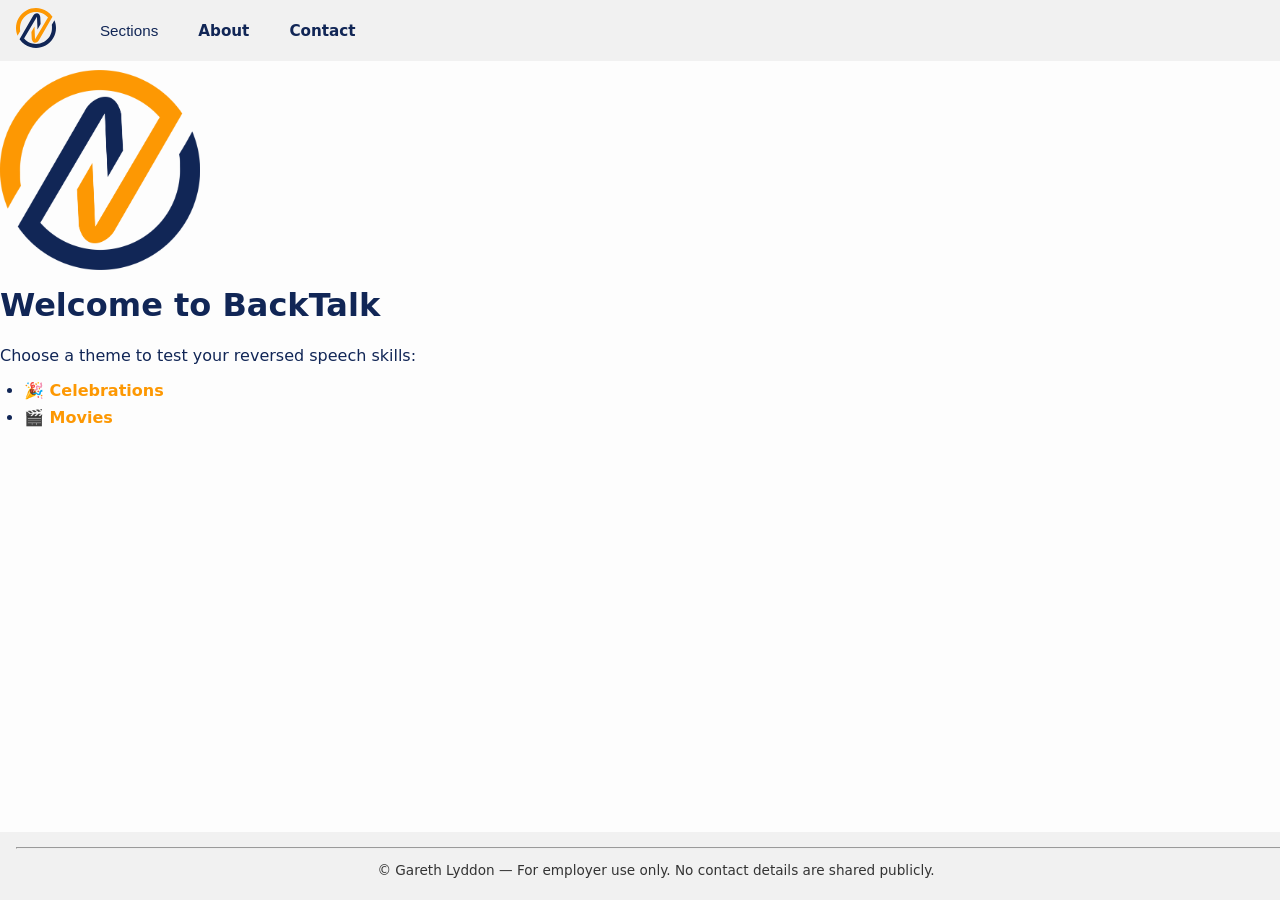
==== index.html @ bd533bce "Update index.html" ====
<!DOCTYPE html>
<html lang="en">
<head>
  <meta charset="UTF-8" />
  <meta name="viewport" content="width=device-width, initial-scale=1.0" />
  <title>BackTalk</title>
  <link rel="icon" href="img/favicon.ico" type="image/x-icon" />
  <link rel="stylesheet" href="css/style.css" />
  <link rel="stylesheet" href="css/navbar.css" />
  <link rel="stylesheet" href="css/landing.css" />
</head>
<body>
  <div id="header"></div>

  <main class="landing">
    <div class="logo-container">
      <img src="svg/logo.svg" alt="Logo" onerror="this.src='img/logo.png'" class="logo" />
    </div>
    <h1>Welcome to BackTalk</h1>
    <p>Choose a theme to test your reversed speech skills:</p>
    <ul class="category-list">
      <li><a href="html/section.html?category=celebrations">🎉 Celebrations</a></li>
      <li><a href="html/section.html?category=movies">🎬 Movies</a></li>
    </ul>
  </main>

  <div id="footer"></div>
  <script src="js/include-loader.js"></script>
  <script src="js/menu-loader.js"></script>
</body>
</html>
---- css/style.css ----
/* the corporate colours are 
#FD9803 Vivid orange
#112656 Very dark blue
*/

/* === RESET & BASE === */
html, body {
  margin: 0;
  padding: 0;
  height: 100%;
  font-family: system-ui, sans-serif;
  display: flex;
  flex-direction: column;
  box-sizing: border-box;
}

body {
  padding-top: 70px;  /* ensures content is not hidden under fixed header */
  padding-bottom: 80px; /* ensures content is not hidden under fixed footer */
  background-color: #fdfdfd;
  color: #112656;
}

/* === CONTAINER === */
.container {
  flex: 1;
  max-width: 1200px;
  margin: 0 auto;
  padding: 2rem;
}

/* === LOGO === */
.logo {
  max-width: 200px;
  display: block;
  margin-bottom: 1rem;
 vertical-align: middle;
}

/* === TYPOGRAPHY & LISTS === */
h1, h2, h3 {
  margin-top: 1rem;
}

ul {
  text-align: left;
  padding-left: 1.5rem;
  margin-bottom: 1.5rem;
}

ul li {
  margin-bottom: 0.5rem;
}

/* === LINKS === */
a {
  color: #FD9803;
  font-weight: bold;
  text-decoration: none;
}

a:hover {
  text-decoration: underline;
}

/* === CARDS === */
.card {
  background: white;
  border-radius: 0.5rem;
  padding: 1rem;
  margin: 1.5rem 0;
  box-shadow: 0 2px 8px rgba(0, 0, 0, 0.1);
}

/* === RESPONSIVE SPACING === */
@media screen and (max-width: 768px) {
  body {
    padding-top: 90px;
    padding-bottom: 90px;
  }

  .container {
    padding: 1rem;
  }
}

#reverse-game {
  max-width: 600px;
  margin: 2rem auto;
  padding: 1rem;
  border: 2px dashed #ccc;
  border-radius: 12px;
  background-color: #fdfdfd;
}

.game-controls button {
  margin: 0.5rem;
  padding: 0.6rem 1rem;
  font-size: 1rem;
}

.playback-speed {
  margin-top: 1rem;
}

.phonetic {
  margin-top: 1rem;
  font-family: 'Courier New', monospace;
  color: #333;
}
---- css/navbar.css ----
/* NAVBAR STYLES */

header {
  position: fixed;
  top: 0;
  left: 0;
  width: 100%;
  z-index: 1000;
}

footer {
  background-color: #f1f1f1;
  text-align: center;
  padding: 0.5rem 1rem;
  font-size: 0.85rem;
  color: #333;
  position: fixed;
  bottom: 0;
  left: 0;
  width: 100%;
  z-index: 1000;
  white-space: nowrap;
}

body {
  padding-top: 70px;   /* Space for header */
  padding-bottom: 80px; /* Space for footer */
}

.navbar {
  background-color: #f1f1f1;
  padding: 0.5rem 1rem;
  width: 100%;
}

.nav-container {
  display: flex;
  justify-content: flex-start; /* changed from space-between */
  align-items: center;
  gap: 1rem;
  max-width: 100%;
}

.nav-logo {
  font-size: 1.25rem;
  font-weight: bold;
  color: white;
  text-decoration: none;
  margin-right: 1rem;
}

.nav-links {
  display: flex;
  gap: 1rem;
  align-items: center;
  flex-wrap: wrap;
}

.nav-button {
  background: none;
  border: none;
  color: #112656;
  text-decoration: none;
  padding: 0.4rem 0.75rem;
  font-size: 0.95rem;
  cursor: pointer;
  transition: background-color 0.3s ease;
}

.nav-button:hover,
.nav-dropdown:hover .nav-button {
  background-color: #FD9803;
  color: #112656;
  border-radius: 4px;
}

.nav-dropdown {
  position: relative;
  display: inline-block;
}

.nav-dropdown-content {
  display: none;
  position: absolute;
  background-color: white;
  color: #112656;
  min-width: 240px;
  box-shadow: 0px 4px 8px rgba(0, 0, 0, 0.2);
  z-index: 1000;
}

.nav-dropdown-content a {
  color: #112656;
  padding: 0.75rem 1rem;
  text-decoration: none;
  display: block;
  font-size: 0.95rem;
}

.nav-dropdown-content a:hover {
  background-color: #f1f1f1;
}

.nav-dropdown:hover .nav-dropdown-content {
  display: block;
}
---- css/landing.css ----
/* landing.css - custom styles for index.html */

.nav {
  margin: 1rem 0;
}

.dropdown {
  position: relative;
  display: inline-block;
}

.dropdown-content {
  display: none;
  position: absolute;
  background-color: white;
  min-width: 200px;
  box-shadow: 0px 8px 16px rgba(0, 0, 0, 0.2);
  z-index: 1;
}

.dropdown-content a {
  color: #112656;
  padding: 12px 16px;
  text-decoration: none;
  display: block;
}

.dropdown-content a:hover {
  background-color: #f1f1f1;
}

.dropdown:hover .dropdown-content {
  display: block;
}

.section-links {
  text-align: left;
  margin-top: 2rem;
}

.section-links ul {
  list-style-type: none;
  padding: 0;
}

.section-links li {
  padding: 0.5rem 0;
}

.section-links a {
  color: #FD9803;
  font-weight: bold;
  text-decoration: none;
}

.section-links a:hover {
  text-decoration: underline;
}
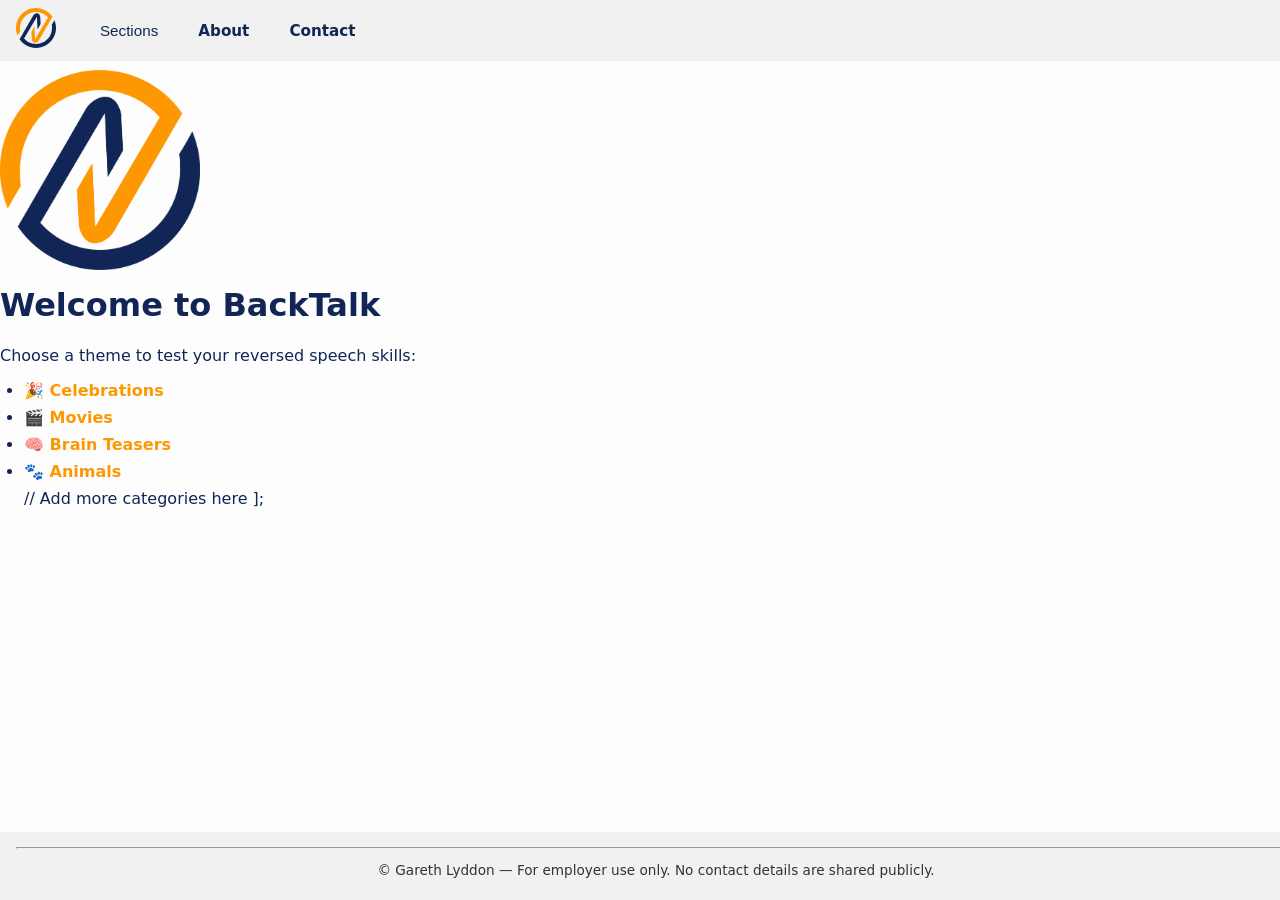
==== commit 91f4150d: "Update index.html" ====
--- a/index.html
+++ b/index.html
@@ -21,6 +21,10 @@
     <ul class="category-list">
       <li><a href="html/section.html?category=celebrations">🎉 Celebrations</a></li>
       <li><a href="html/section.html?category=movies">🎬 Movies</a></li>
+      <li><a href="html/section.html?category=brains">🧠 Brain Teasers</a></li>
+      <li><a href="html/section.html?category=animals">🐾 Animals</a></li>
+    // Add more categories here
+  ];
     </ul>
   </main>
 
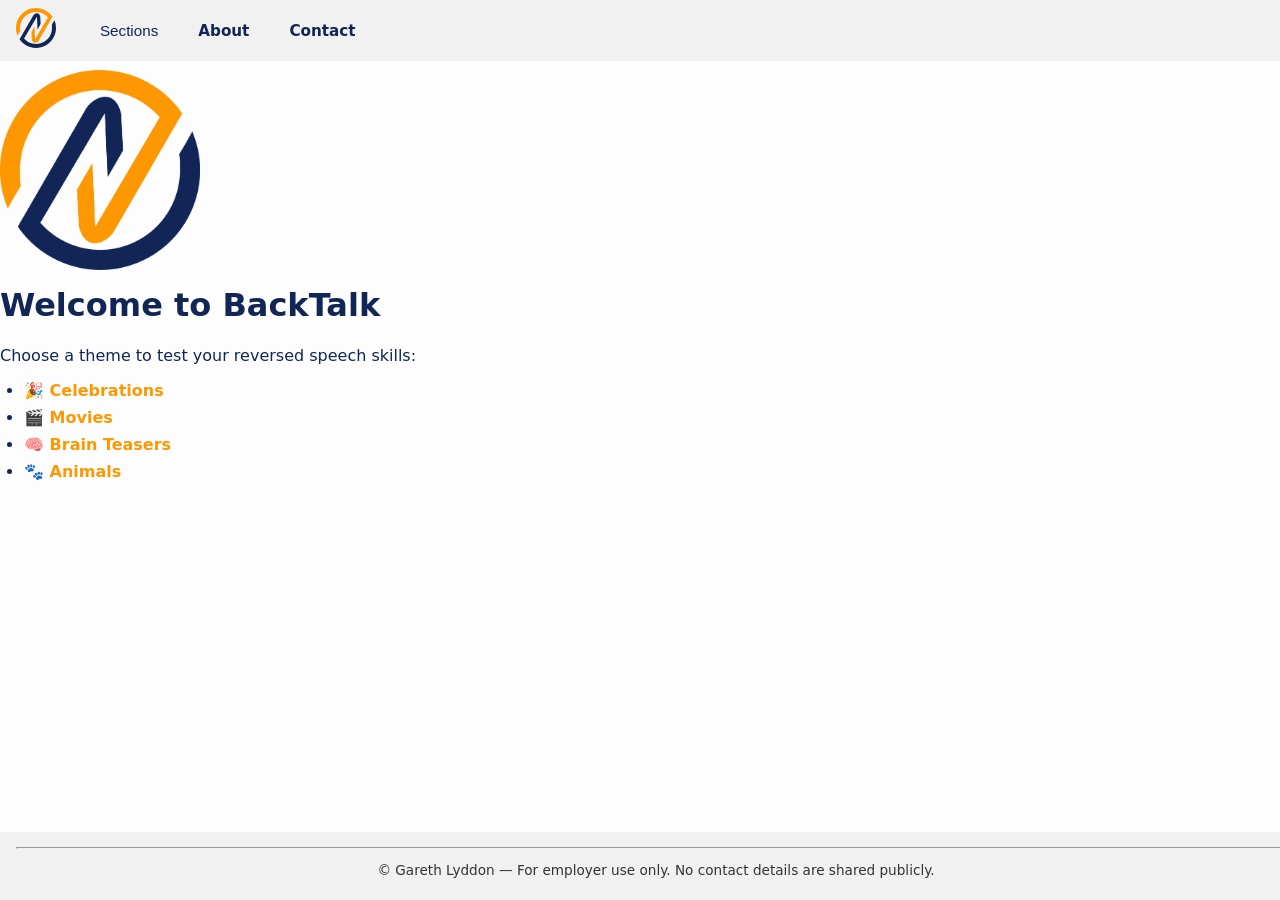
==== commit 5fa41b3e: "Update index.html" ====
--- a/index.html
+++ b/index.html
@@ -23,8 +23,6 @@
       <li><a href="html/section.html?category=movies">🎬 Movies</a></li>
       <li><a href="html/section.html?category=brains">🧠 Brain Teasers</a></li>
       <li><a href="html/section.html?category=animals">🐾 Animals</a></li>
-    // Add more categories here
-  ];
     </ul>
   </main>
 
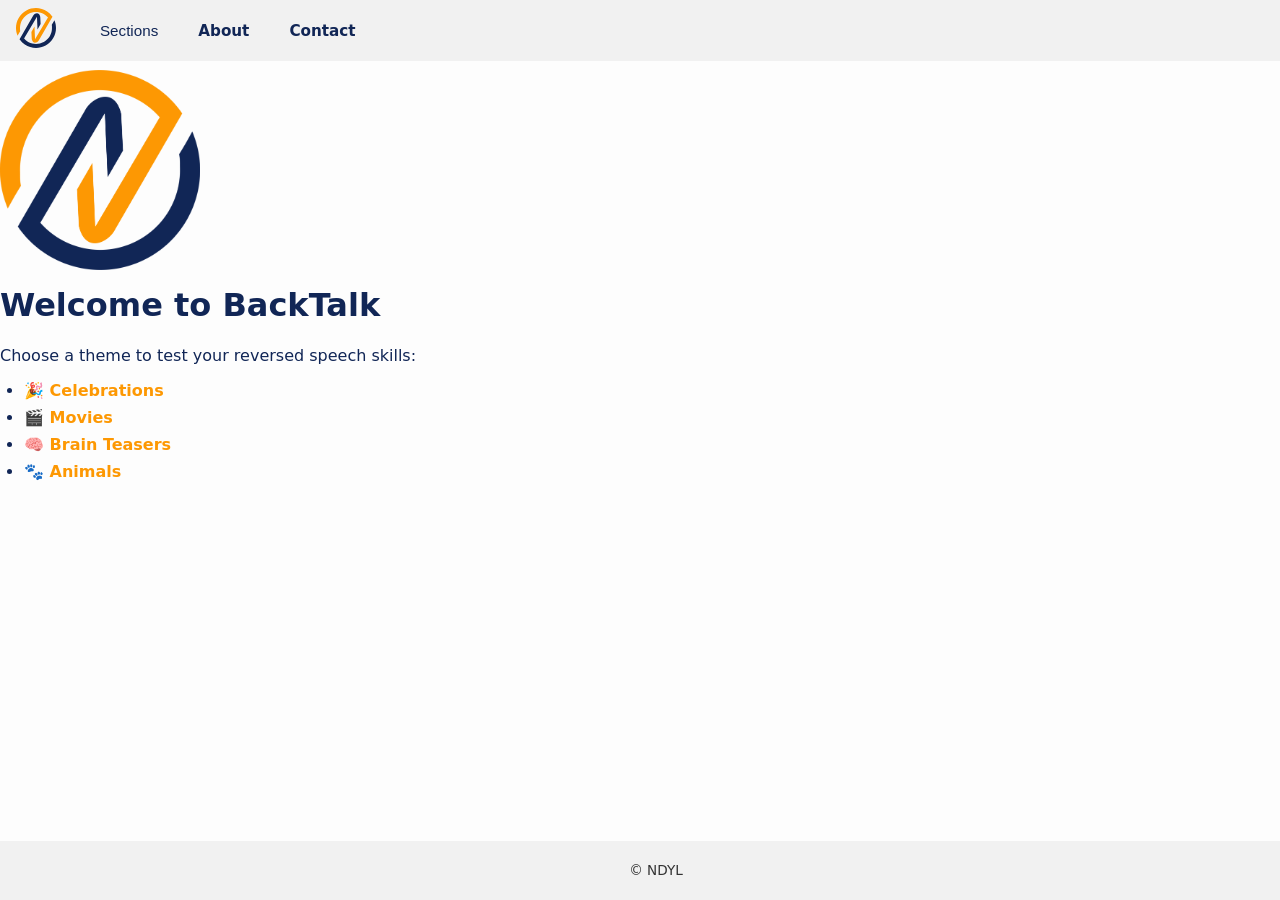
==== commit c93a1c93: "Add files via upload" ====
(no text change in the page or its own stylesheets)
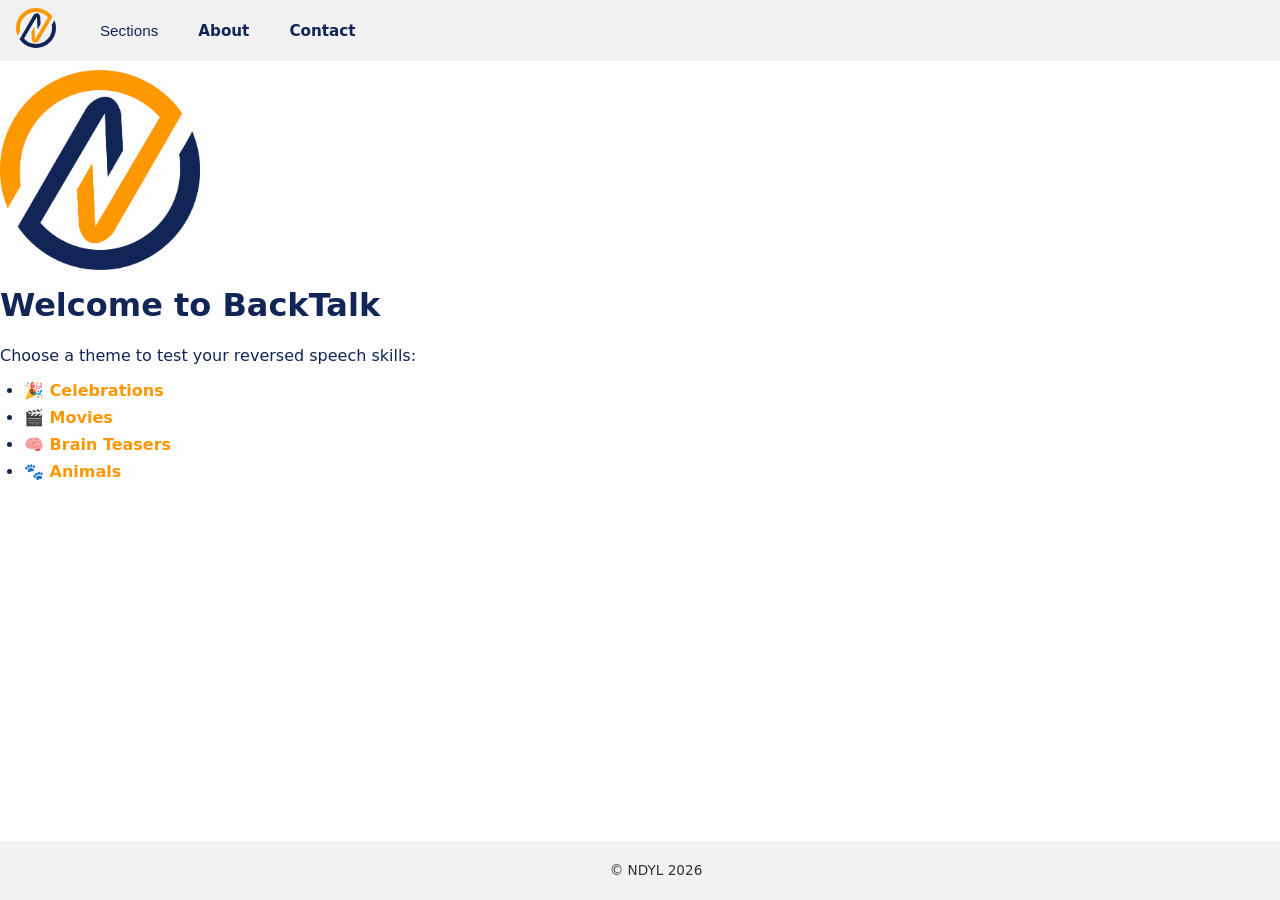
==== commit d1e7c0cc: "Update index.html" ====
--- a/index.html
+++ b/index.html
@@ -27,7 +27,6 @@
   </main>
 
   <div id="footer"></div>
-  <script src="js/include-loader.js"></script>
-  <script src="js/menu-loader.js"></script>
+  <script src="js/header-footer-loader.js"></script>
 </body>
 </html>
--- a/css/navbar.css
+++ b/css/navbar.css
@@ -84,24 +84,24 @@
   display: none;
   position: absolute;
   background-color: white;
-  color: #112656;
-  min-width: 240px;
-  box-shadow: 0px 4px 8px rgba(0, 0, 0, 0.2);
-  z-index: 1000;
+  min-width: 160px;
+  box-shadow: 0px 8px 16px rgba(0,0,0,0.2);
+  z-index: 1;
+  padding: 8px 0;
 }
 
 .nav-dropdown-content a {
-  color: #112656;
-  padding: 0.75rem 1rem;
+  color: black;
+  padding: 8px 16px;
+  display: block;
   text-decoration: none;
-  display: block;
-  font-size: 0.95rem;
 }
 
 .nav-dropdown-content a:hover {
   background-color: #f1f1f1;
 }
 
+/* Show dropdown when hovering over the button */
 .nav-dropdown:hover .nav-dropdown-content {
   display: block;
-}+}
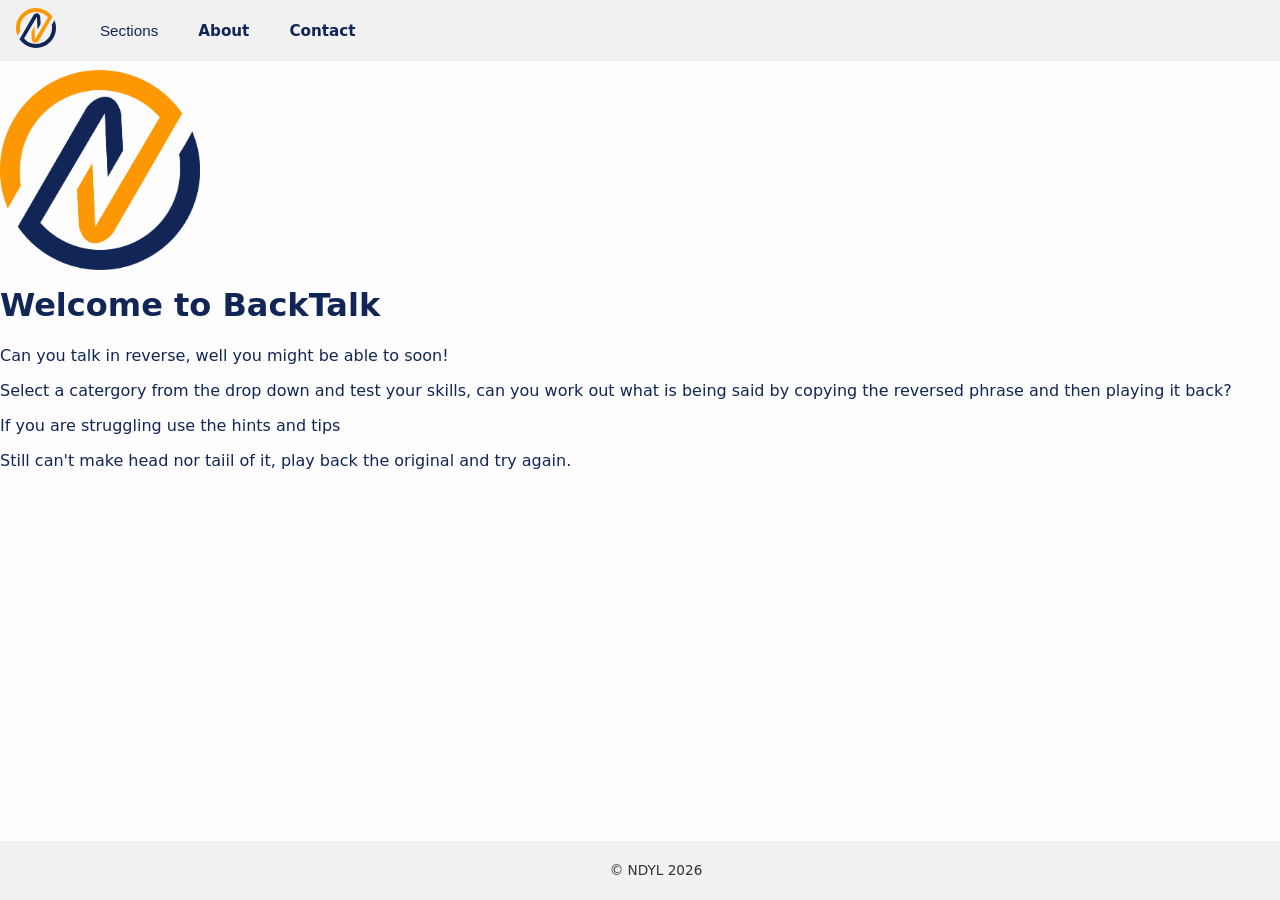
==== commit d42f6a63: "Update index.html" ====
--- a/index.html
+++ b/index.html
@@ -17,13 +17,10 @@
       <img src="svg/logo.svg" alt="Logo" onerror="this.src='img/logo.png'" class="logo" />
     </div>
     <h1>Welcome to BackTalk</h1>
-    <p>Choose a theme to test your reversed speech skills:</p>
-    <ul class="category-list">
-      <li><a href="html/section.html?category=celebrations">🎉 Celebrations</a></li>
-      <li><a href="html/section.html?category=movies">🎬 Movies</a></li>
-      <li><a href="html/section.html?category=brains">🧠 Brain Teasers</a></li>
-      <li><a href="html/section.html?category=animals">🐾 Animals</a></li>
-    </ul>
+    <p>Can you talk in reverse, well you might be able to soon!</p>
+    <p>Select a catergory from the drop down and test your skills, can you work out what is being said by copying the reversed phrase and then playing it back?</p>
+    <p>If you are struggling use the hints and tips</p>
+    <p>Still can't make head nor taiil of it, play back the original and try again.</p>
   </main>
 
   <div id="footer"></div>
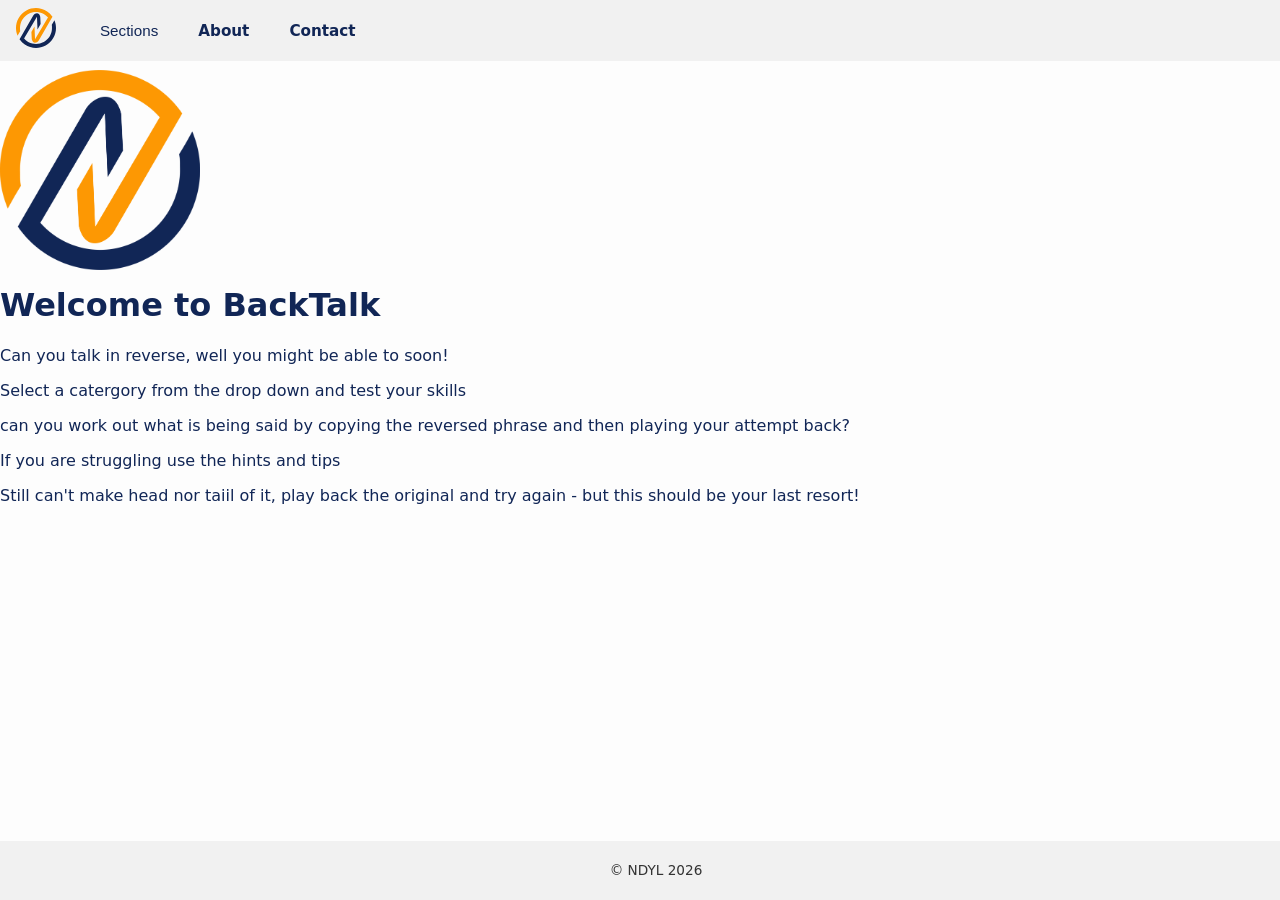
==== commit 1719bc33: "Update index.html" ====
--- a/index.html
+++ b/index.html
@@ -18,9 +18,10 @@
     </div>
     <h1>Welcome to BackTalk</h1>
     <p>Can you talk in reverse, well you might be able to soon!</p>
-    <p>Select a catergory from the drop down and test your skills, can you work out what is being said by copying the reversed phrase and then playing it back?</p>
+    <p>Select a catergory from the drop down and test your skills</p>
+    <p>can you work out what is being said by copying the reversed phrase and then playing your attempt back?</p>
     <p>If you are struggling use the hints and tips</p>
-    <p>Still can't make head nor taiil of it, play back the original and try again.</p>
+    <p>Still can't make head nor taiil of it, play back the original and try again - but this should be your last resort!</p>
   </main>
 
   <div id="footer"></div>
